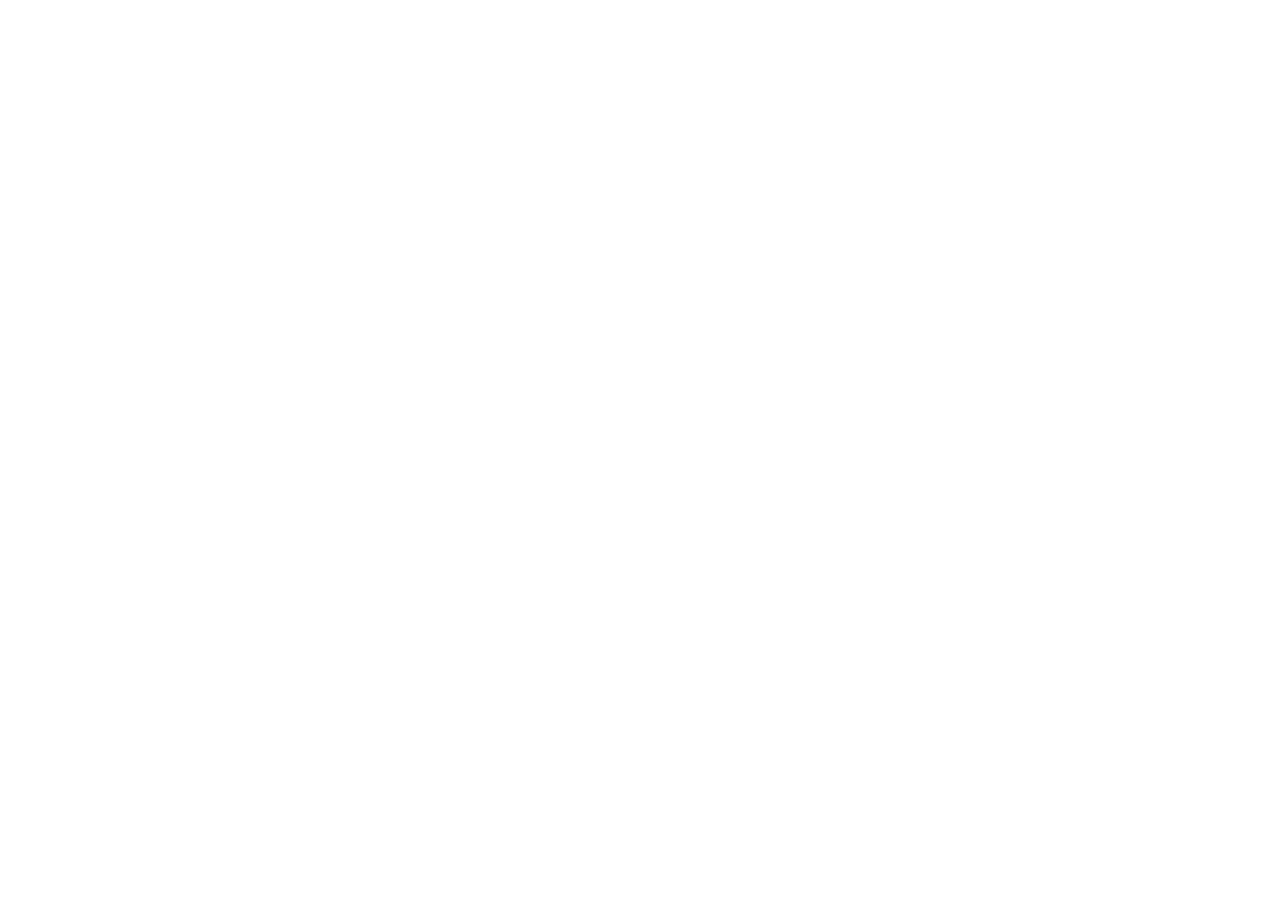
==== blog.html @ 5013497e "first repo an added four screens" ====
<!DOCTYPE html>
<html lang="en">
<head>
    <meta charset="UTF-8">
    <meta http-equiv="X-UA-Compatible" content="IE=edge">
    <meta name="viewport" content="width=device-width, initial-scale=1.0">
    <title>Document</title>
</head>
<body>
    
</body>
</html>
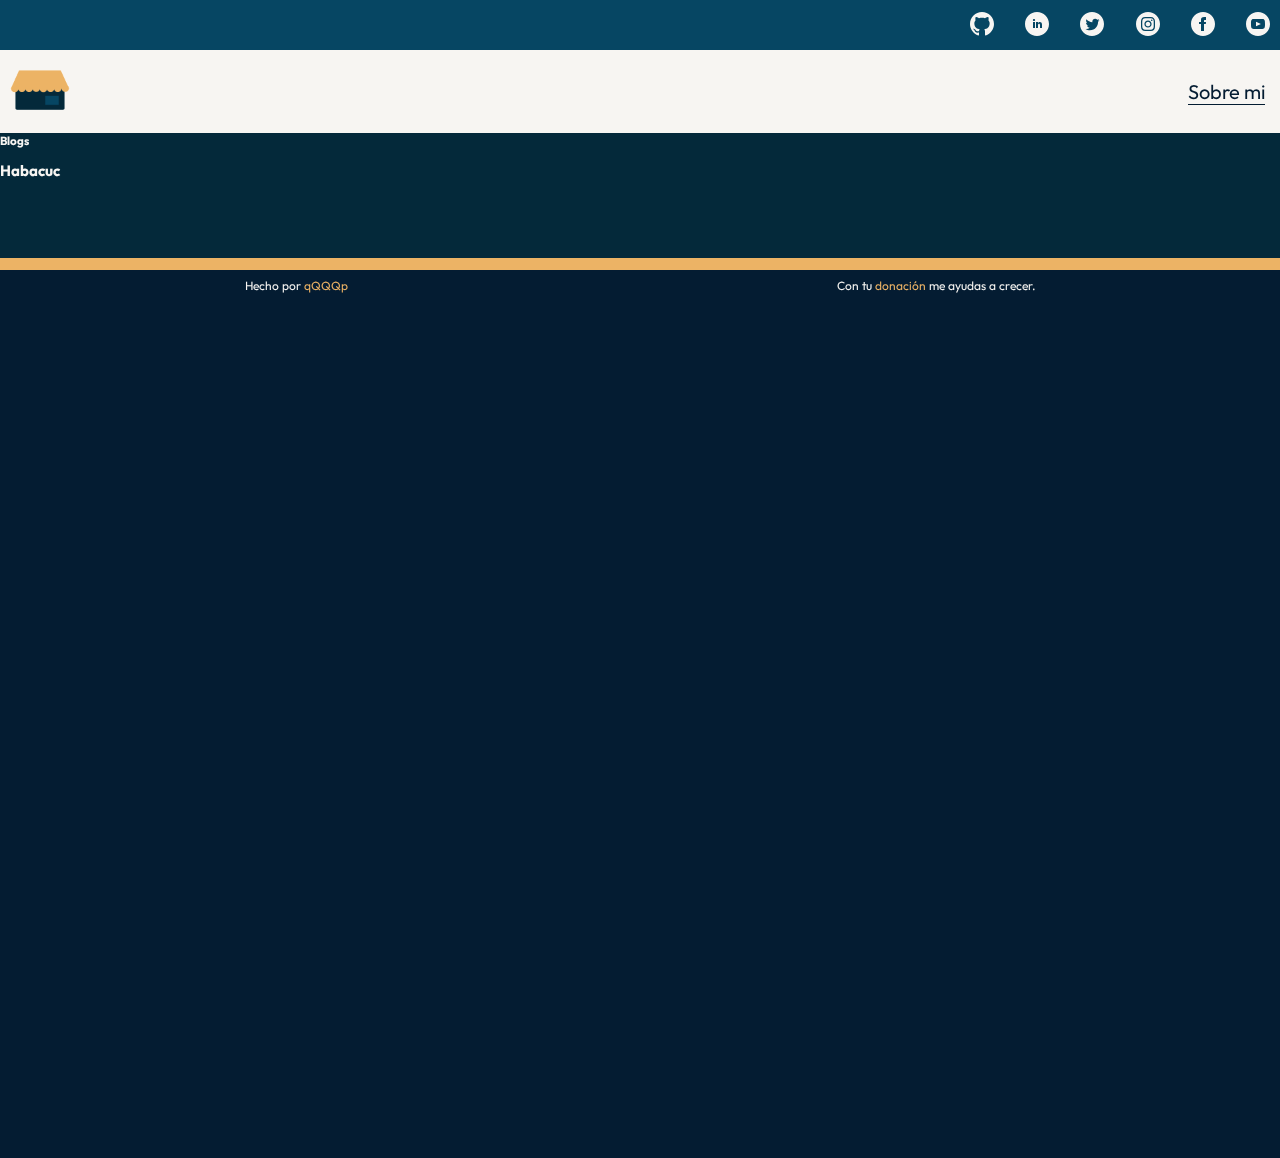
==== commit eb5ed865: "pagina de blogs casi completa" ====
--- a/blog.html
+++ b/blog.html
@@ -1,12 +1,188 @@
 <!DOCTYPE html>
 <html lang="en">
-<head>
-    <meta charset="UTF-8">
-    <meta http-equiv="X-UA-Compatible" content="IE=edge">
-    <meta name="viewport" content="width=device-width, initial-scale=1.0">
-    <title>Document</title>
-</head>
-<body>
-    
-</body>
-</html>+  <head>
+    <meta charset="UTF-8" />
+    <meta http-equiv="X-UA-Compatible" content="IE=edge" />
+    <meta name="viewport" content="width=device-width, initial-scale=1.0" />
+    <title>Blog</title>
+    <link rel="stylesheet" href="./css/main.css" />
+    <link
+      rel="shortcut icon"
+      href="./assets/img/casamini.png"
+      type="image/x-icon"
+    />
+    <link rel="preconnect" href="https://fonts.googleapis.com" />
+    <link rel="preconnect" href="https://fonts.gstatic.com" crossorigin />
+    <link
+      href="https://fonts.googleapis.com/css2?family=Outfit:wght@300;400;600&display=swap"
+      rel="stylesheet"
+    />
+  </head>
+  <body>
+    <header>
+      <section class="headerIconsContainer">
+        <div class="icons">
+          <a href="https://github.com/PabloASanchezC" target="blank"
+            ><svg
+              xmlns="http://www.w3.org/2000/svg"
+              width="24"
+              height="24"
+              viewBox="0 0 24 24"
+            >
+              <path
+                d="M12 0c-6.626 0-12 5.373-12 12 0 5.302 3.438 9.8 8.207 11.387.599.111.793-.261.793-.577v-2.234c-3.338.726-4.033-1.416-4.033-1.416-.546-1.387-1.333-1.756-1.333-1.756-1.089-.745.083-.729.083-.729 1.205.084 1.839 1.237 1.839 1.237 1.07 1.834 2.807 1.304 3.492.997.107-.775.418-1.305.762-1.604-2.665-.305-5.467-1.334-5.467-5.931 0-1.311.469-2.381 1.236-3.221-.124-.303-.535-1.524.117-3.176 0 0 1.008-.322 3.301 1.23.957-.266 1.983-.399 3.003-.404 1.02.005 2.047.138 3.006.404 2.291-1.552 3.297-1.23 3.297-1.23.653 1.653.242 2.874.118 3.176.77.84 1.235 1.911 1.235 3.221 0 4.609-2.807 5.624-5.479 5.921.43.372.823 1.102.823 2.222v3.293c0 .319.192.694.801.576 4.765-1.589 8.199-6.086 8.199-11.386 0-6.627-5.373-12-12-12z"
+              /></svg
+          ></a>
+          <a
+            href="https://www.linkedin.com/in/pablo-antonio-sanchez-castro/"
+            target="blank"
+            ><svg
+              xmlns="http://www.w3.org/2000/svg"
+              width="24"
+              height="24"
+              viewBox="0 0 24 24"
+            >
+              <path
+                d="M12 0c-6.627 0-12 5.373-12 12s5.373 12 12 12 12-5.373 12-12-5.373-12-12-12zm-2 16h-2v-6h2v6zm-1-6.891c-.607 0-1.1-.496-1.1-1.109 0-.612.492-1.109 1.1-1.109s1.1.497 1.1 1.109c0 .613-.493 1.109-1.1 1.109zm8 6.891h-1.998v-2.861c0-1.881-2.002-1.722-2.002 0v2.861h-2v-6h2v1.093c.872-1.616 4-1.736 4 1.548v3.359z"
+              /></svg
+          ></a>
+          <a href="https://twitter.com/qPablop" target="blank"
+            ><svg
+              xmlns="http://www.w3.org/2000/svg"
+              width="24"
+              height="24"
+              viewBox="0 0 24 24"
+            >
+              <path
+                d="M12 0c-6.627 0-12 5.373-12 12s5.373 12 12 12 12-5.373 12-12-5.373-12-12-12zm6.066 9.645c.183 4.04-2.83 8.544-8.164 8.544-1.622 0-3.131-.476-4.402-1.291 1.524.18 3.045-.244 4.252-1.189-1.256-.023-2.317-.854-2.684-1.995.451.086.895.061 1.298-.049-1.381-.278-2.335-1.522-2.304-2.853.388.215.83.344 1.301.359-1.279-.855-1.641-2.544-.889-3.835 1.416 1.738 3.533 2.881 5.92 3.001-.419-1.796.944-3.527 2.799-3.527.825 0 1.572.349 2.096.907.654-.128 1.27-.368 1.824-.697-.215.671-.67 1.233-1.263 1.589.581-.07 1.135-.224 1.649-.453-.384.578-.87 1.084-1.433 1.489z"
+              /></svg
+          ></a>
+          <a
+            href="https://www.instagram.com/pablo.sanchezcastro/"
+            target="blank"
+            ><svg
+              xmlns="http://www.w3.org/2000/svg"
+              width="24"
+              height="24"
+              viewBox="0 0 24 24"
+            >
+              <path
+                d="M14.829 6.302c-.738-.034-.96-.04-2.829-.04s-2.09.007-2.828.04c-1.899.087-2.783.986-2.87 2.87-.033.738-.041.959-.041 2.828s.008 2.09.041 2.829c.087 1.879.967 2.783 2.87 2.87.737.033.959.041 2.828.041 1.87 0 2.091-.007 2.829-.041 1.899-.086 2.782-.988 2.87-2.87.033-.738.04-.96.04-2.829s-.007-2.09-.04-2.828c-.088-1.883-.973-2.783-2.87-2.87zm-2.829 9.293c-1.985 0-3.595-1.609-3.595-3.595 0-1.985 1.61-3.594 3.595-3.594s3.595 1.609 3.595 3.594c0 1.985-1.61 3.595-3.595 3.595zm3.737-6.491c-.464 0-.84-.376-.84-.84 0-.464.376-.84.84-.84.464 0 .84.376.84.84 0 .463-.376.84-.84.84zm-1.404 2.896c0 1.289-1.045 2.333-2.333 2.333s-2.333-1.044-2.333-2.333c0-1.289 1.045-2.333 2.333-2.333s2.333 1.044 2.333 2.333zm-2.333-12c-6.627 0-12 5.373-12 12s5.373 12 12 12 12-5.373 12-12-5.373-12-12-12zm6.958 14.886c-.115 2.545-1.532 3.955-4.071 4.072-.747.034-.986.042-2.887.042s-2.139-.008-2.886-.042c-2.544-.117-3.955-1.529-4.072-4.072-.034-.746-.042-.985-.042-2.886 0-1.901.008-2.139.042-2.886.117-2.544 1.529-3.955 4.072-4.071.747-.035.985-.043 2.886-.043s2.14.008 2.887.043c2.545.117 3.957 1.532 4.071 4.071.034.747.042.985.042 2.886 0 1.901-.008 2.14-.042 2.886z"
+              /></svg
+          ></a>
+          <a href="https://www.facebook.com/pablo.sanchezcastro" target="blank"
+            ><svg
+              xmlns="http://www.w3.org/2000/svg"
+              width="24"
+              height="24"
+              viewBox="0 0 24 24"
+            >
+              <path
+                d="M12 0c-6.627 0-12 5.373-12 12s5.373 12 12 12 12-5.373 12-12-5.373-12-12-12zm3 8h-1.35c-.538 0-.65.221-.65.778v1.222h2l-.209 2h-1.791v7h-3v-7h-2v-2h2v-2.308c0-1.769.931-2.692 3.029-2.692h1.971v3z"
+              /></svg
+          ></a>
+          <a
+            href="https://www.youtube.com/channel/UCD-nOtAinkVSDygN3yAXOEA"
+            target="blank"
+            ><svg
+              xmlns="http://www.w3.org/2000/svg"
+              width="24"
+              height="24"
+              viewBox="0 0 24 24"
+            >
+              <path
+                d="M12 0c-6.627 0-12 5.373-12 12s5.373 12 12 12 12-5.373 12-12-5.373-12-12-12zm4.441 16.892c-2.102.144-6.784.144-8.883 0-2.276-.156-2.541-1.27-2.558-4.892.017-3.629.285-4.736 2.558-4.892 2.099-.144 6.782-.144 8.883 0 2.277.156 2.541 1.27 2.559 4.892-.018 3.629-.285 4.736-2.559 4.892zm-6.441-7.234l4.917 2.338-4.917 2.346v-4.684z"
+              /></svg
+          ></a>
+        </div>
+      </section>
+      <nav>
+        <section class="navLogoContainer">
+          <a href="/index.html"
+            ><img src="./assets/img/casamini.png" alt="logo de mi blog"
+          /></a>
+        </section>
+        <section class="profileLink">
+          <a href="./personal.html">Sobre mi</a>
+        </section>
+      </nav>
+    </header>
+    <main class="blogMain">
+      <section>
+        <div>
+          <h3>Blogs</h3>
+          <div><img src="" alt=""></div>
+        </div>
+        <div>
+          <h2>Habacuc</h2>
+          <p></p>
+          <a href=""></a>
+        </div>
+      </section>
+      <section>
+        <div>
+          <h3></h3>
+          <article>
+            <img src="" alt="">
+            <p></p>
+            <p></p>
+            <a href=""></a>
+          </article>
+        </div>
+        <div>
+          <h3></h3>
+          <article>
+            <img src="" alt="">
+            <p></p>
+            <p></p>
+            <a href=""></a>
+          </article>
+        </div>
+        <div>
+          <h3></h3>
+          <article>
+            <img src="" alt="">
+            <p></p>
+            <p></p>
+            <a href=""></a>
+          </article>
+        </div>
+        <div>
+          <h3></h3>
+          <article>
+            <img src="" alt="">
+            <p></p>
+            <p></p>
+            <a href=""></a>
+          </article>
+        </div>
+        <div>
+          <h3></h3>
+          <article>
+            <img src="" alt="">
+            <p></p>
+            <p></p>
+            <a href=""></a>
+          </article>
+        </div>
+        <div>
+          <h3></h3>
+          <article>
+            <img src="" alt="">
+            <p></p>
+            <p></p>
+            <a href=""></a>
+          </article>
+        </div>
+      </section>
+    </main>
+    <footer>
+      <div>
+        <p>Hecho por <a href="https://github.com/PabloASanchezC">qQQQp</a></p>
+      </div>
+      <div>
+        <p>Con tu <a href="https://www.paypal.com/donate/?hosted_button_id=NPDPKTA47XB6L">donación</a> me ayudas a crecer.</p>
+      </div>
+    </footer>
+  </body>
+</html>
--- a/css/main.css
+++ b/css/main.css
@@ -0,0 +1,174 @@
+:root {
+  --deepBlue: #041c32;
+  --deepgray: #04293a;
+  --elegantBlue: #064663;
+  --yerange: #ecb365;
+  --brick: #fc4f4f;
+  --whitesy: #f7f5f2;
+}
+* {
+  box-sizing: border-box;
+  margin: 0;
+  padding: 0;
+}
+/*para resetar los valores*/
+html {
+  font-size: 62.5%;
+  background-color: var(--deepgray);
+}
+/* para medida rem*/
+
+body {
+  font-family: "Outfit", sans-serif;
+  position: fixed;
+  top: 0;
+  bottom: 0;
+  left: 0;
+  right: 0;
+}
+
+a {
+  text-decoration: none;
+  display: inline;
+  color: var(--whitesy);
+}
+
+header {
+  width: 100%;
+  height: 133px;
+  display: grid;
+  grid-template-rows: 1fr 1fr;
+}
+
+header .headerIconsContainer {
+  width: 100%;
+  height: 50px;
+  display: grid;
+  background-color: var(--elegantBlue);
+}
+
+header .headerIconsContainer .icons {
+  width: 300px;
+  height: auto;
+  display: flex;
+  justify-items: flex-end;
+  align-items: center;
+  justify-content: space-between;
+  justify-self: end;
+  margin-right: 10px;
+}
+
+header .headerIconsContainer .icons svg path {
+  fill: var(--whitesy);
+}
+
+header .headerIconsContainer .icons svg path:hover {
+  fill: var(--yerange);
+}
+
+nav {
+  display: grid;
+  grid-template-columns: 1fr 1fr;
+  height: auto;
+  width: 100%;
+  background-color: var(--whitesy);
+}
+
+nav .navLogoContainer img {
+  width: 80px;
+}
+
+nav .profileLink {
+  display: flex;
+  align-items: center;
+  justify-content: flex-end;
+  margin-right: 15px;
+}
+
+nav .profileLink a {
+  color: var(--deepBlue);
+  font-size: 2rem;
+  border-bottom: 1px solid var(--deepBlue);
+  font-family: "Outfit", sans-serif;
+}
+
+.homeMain {
+  width: 100%;
+  height: 73%;
+  display: grid;
+  grid-template-columns: 1fr;
+  background-image: url(https://images.unsplash.com/photo-1597773150796-e5c14ebecbf5?ixlib=rb-1.2.1&ixid=MnwxMjA3fDB8MHxzZWFyY2h8MXx8YWJzdHJhY3QlMjBibHVlfGVufDB8fDB8fA%3D%3D&w=1000&q=80);
+  background-position: center;
+  background-repeat: no-repeat;
+  background-size: cover;
+  justify-items: center;
+  align-items: flex-start;
+  /* place-items: center; */
+}
+
+.homeMain section {
+  display: grid;
+  grid-template-rows: 1fr 1fr;
+  gap: 80px;
+  margin-top: 100px;
+}
+
+.homeMain section .homeMainText {
+  color: var(--whitesy);
+  font-size: 2.8rem;
+  text-align: center;
+  font-weight: 600;
+  font-family: "Outfit", sans-serif;
+}
+
+.homeMain section .homeMainButton {
+  font-family: "Outfit", sans-serif;
+  width: max-content;
+  height: max-content;
+  justify-self: center;
+  align-self: flex-end;
+  background-color: var(--yerange);
+  padding: 5px 10px;
+  border: none;
+  border-radius: 5px;
+  text-decoration: none;
+  color: var(--deepBlue);
+  font-weight: bold;
+  text-align: center;
+  font-size: 1.2rem;
+}
+
+
+.homeMain section .homeMainButton:hover {
+  background-color: var(--whitesy);
+  width: 112px;
+  height: 28px;
+  padding-top: 6px;
+}
+
+.blogMain {
+  color: var(--whitesy);
+}
+
+footer {
+  display: flex;
+  width: 100%;
+  height: 100vh;
+  background-color: var(--deepBlue);
+  justify-content: space-around;
+  border-top: solid 12px var(--yerange)
+}
+
+footer div {
+padding-top: 8px;
+color: var(--whitesy);
+font-size: 1.2rem;
+}
+
+footer a {
+  color: var(--yerange)
+}
+
+footer a:hover{
+  color: var(--elegantBlue);
+}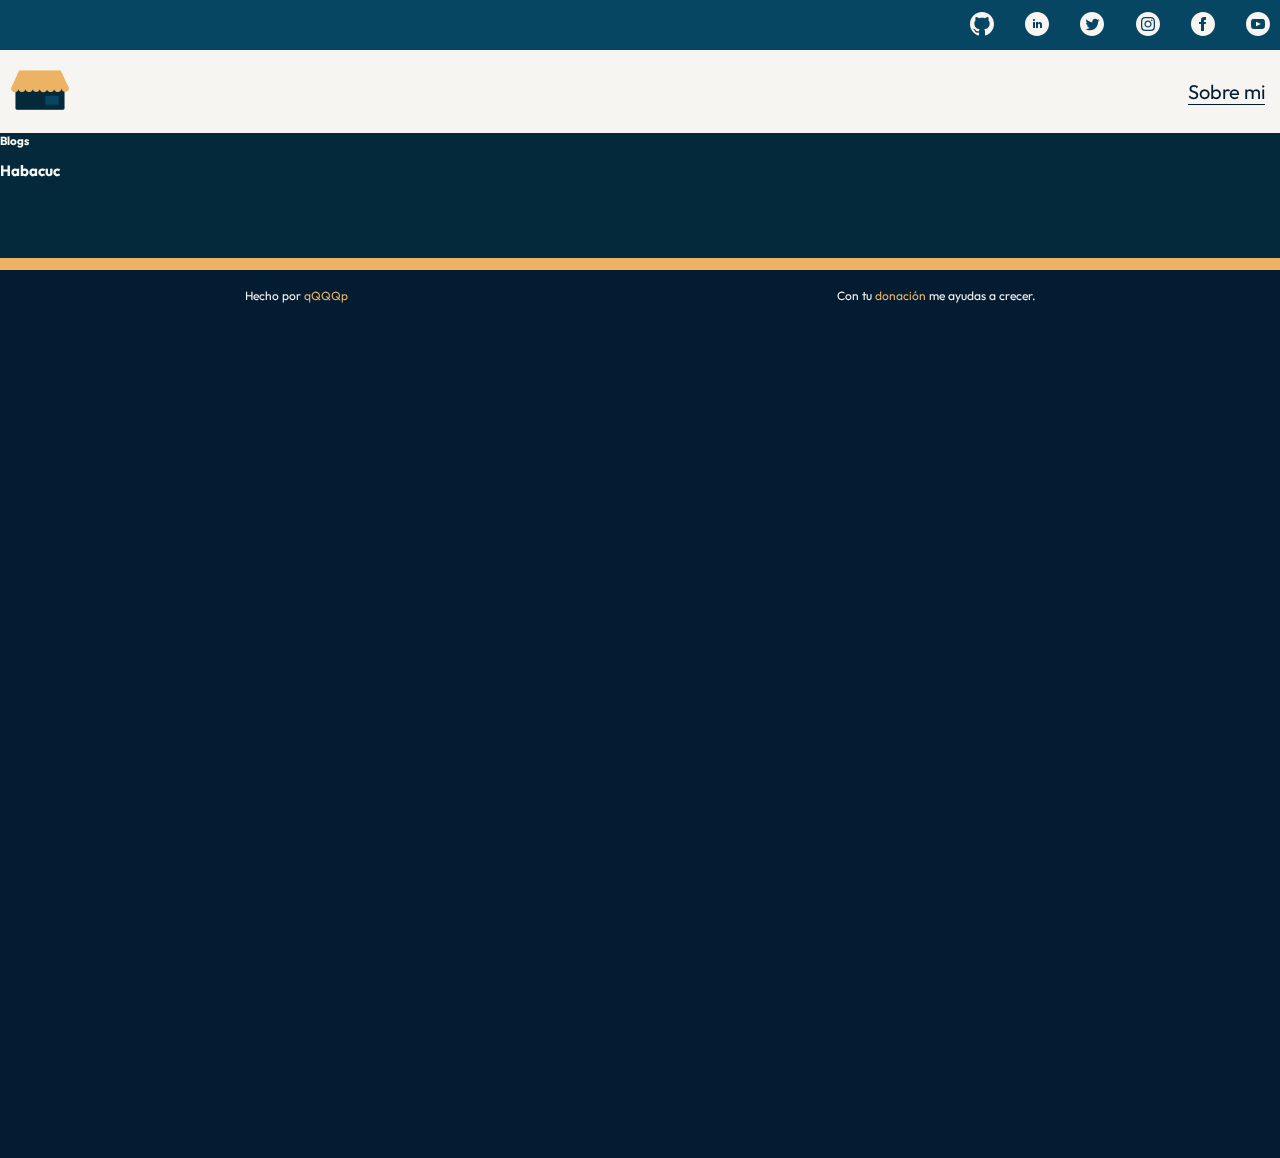
==== commit ed591e95: "agregado de clases y posiciones corregidas" ====
--- a/blog.html
+++ b/blog.html
@@ -108,22 +108,24 @@
       </nav>
     </header>
     <main class="blogMain">
-      <section>
-        <div>
+      <section class="blogMainSect">
+        <div class="sectNews">
           <h3>Blogs</h3>
-          <div><img src="" alt=""></div>
+          <div class="newsImgContainer">
+            <img src="" alt="" />
+          </div>
         </div>
-        <div>
+        <div class="newsInfoContainer">
           <h2>Habacuc</h2>
           <p></p>
-          <a href=""></a>
+          <a class="blogButton" href=""></a>
         </div>
       </section>
-      <section>
+      <section class="blogPostsContainer">
         <div>
           <h3></h3>
-          <article>
-            <img src="" alt="">
+          <article class="blogPost">
+            <img src="" alt="" />
             <p></p>
             <p></p>
             <a href=""></a>
@@ -131,8 +133,8 @@
         </div>
         <div>
           <h3></h3>
-          <article>
-            <img src="" alt="">
+          <article class="blogPost">
+            <img src="" alt="" />
             <p></p>
             <p></p>
             <a href=""></a>
@@ -140,8 +142,8 @@
         </div>
         <div>
           <h3></h3>
-          <article>
-            <img src="" alt="">
+          <article class="blogPost">
+            <img src="" alt="" />
             <p></p>
             <p></p>
             <a href=""></a>
@@ -149,8 +151,8 @@
         </div>
         <div>
           <h3></h3>
-          <article>
-            <img src="" alt="">
+          <article class="blogPost">
+            <img src="" alt="" />
             <p></p>
             <p></p>
             <a href=""></a>
@@ -158,8 +160,8 @@
         </div>
         <div>
           <h3></h3>
-          <article>
-            <img src="" alt="">
+          <article class="blogPost">
+            <img src="" alt="" />
             <p></p>
             <p></p>
             <a href=""></a>
@@ -167,8 +169,8 @@
         </div>
         <div>
           <h3></h3>
-          <article>
-            <img src="" alt="">
+          <article class="blogPost">
+            <img src="" alt="" />
             <p></p>
             <p></p>
             <a href=""></a>
@@ -181,7 +183,14 @@
         <p>Hecho por <a href="https://github.com/PabloASanchezC">qQQQp</a></p>
       </div>
       <div>
-        <p>Con tu <a href="https://www.paypal.com/donate/?hosted_button_id=NPDPKTA47XB6L">donación</a> me ayudas a crecer.</p>
+        <p>
+          Con tu
+          <a
+            href="https://www.paypal.com/donate/?hosted_button_id=NPDPKTA47XB6L"
+            >donación</a
+          >
+          me ayudas a crecer.
+        </p>
       </div>
     </footer>
   </body>
--- a/css/main.css
+++ b/css/main.css
@@ -94,7 +94,7 @@
 
 .homeMain {
   width: 100%;
-  height: 73%;
+  height: 65%;
   display: grid;
   grid-template-columns: 1fr;
   background-image: url(https://images.unsplash.com/photo-1597773150796-e5c14ebecbf5?ixlib=rb-1.2.1&ixid=MnwxMjA3fDB8MHxzZWFyY2h8MXx8YWJzdHJhY3QlMjBibHVlfGVufDB8fDB8fA%3D%3D&w=1000&q=80);
@@ -109,7 +109,7 @@
 .homeMain section {
   display: grid;
   grid-template-rows: 1fr 1fr;
-  gap: 80px;
+  gap: 20px;
   margin-top: 100px;
 }
 
@@ -138,7 +138,6 @@
   font-size: 1.2rem;
 }
 
-
 .homeMain section .homeMainButton:hover {
   background-color: var(--whitesy);
   width: 112px;
@@ -156,19 +155,23 @@
   height: 100vh;
   background-color: var(--deepBlue);
   justify-content: space-around;
-  border-top: solid 12px var(--yerange)
+  border-top: solid 12px var(--yerange);
 }
 
 footer div {
-padding-top: 8px;
-color: var(--whitesy);
-font-size: 1.2rem;
+  padding-top: 8px;
+  color: var(--whitesy);
+  font-size: 1.2rem;
+}
+
+footer div p {
+  margin-top: 10px;
 }
 
 footer a {
-  color: var(--yerange)
+  color: var(--yerange);
 }
 
-footer a:hover{
+footer a:hover {
   color: var(--elegantBlue);
-}+}
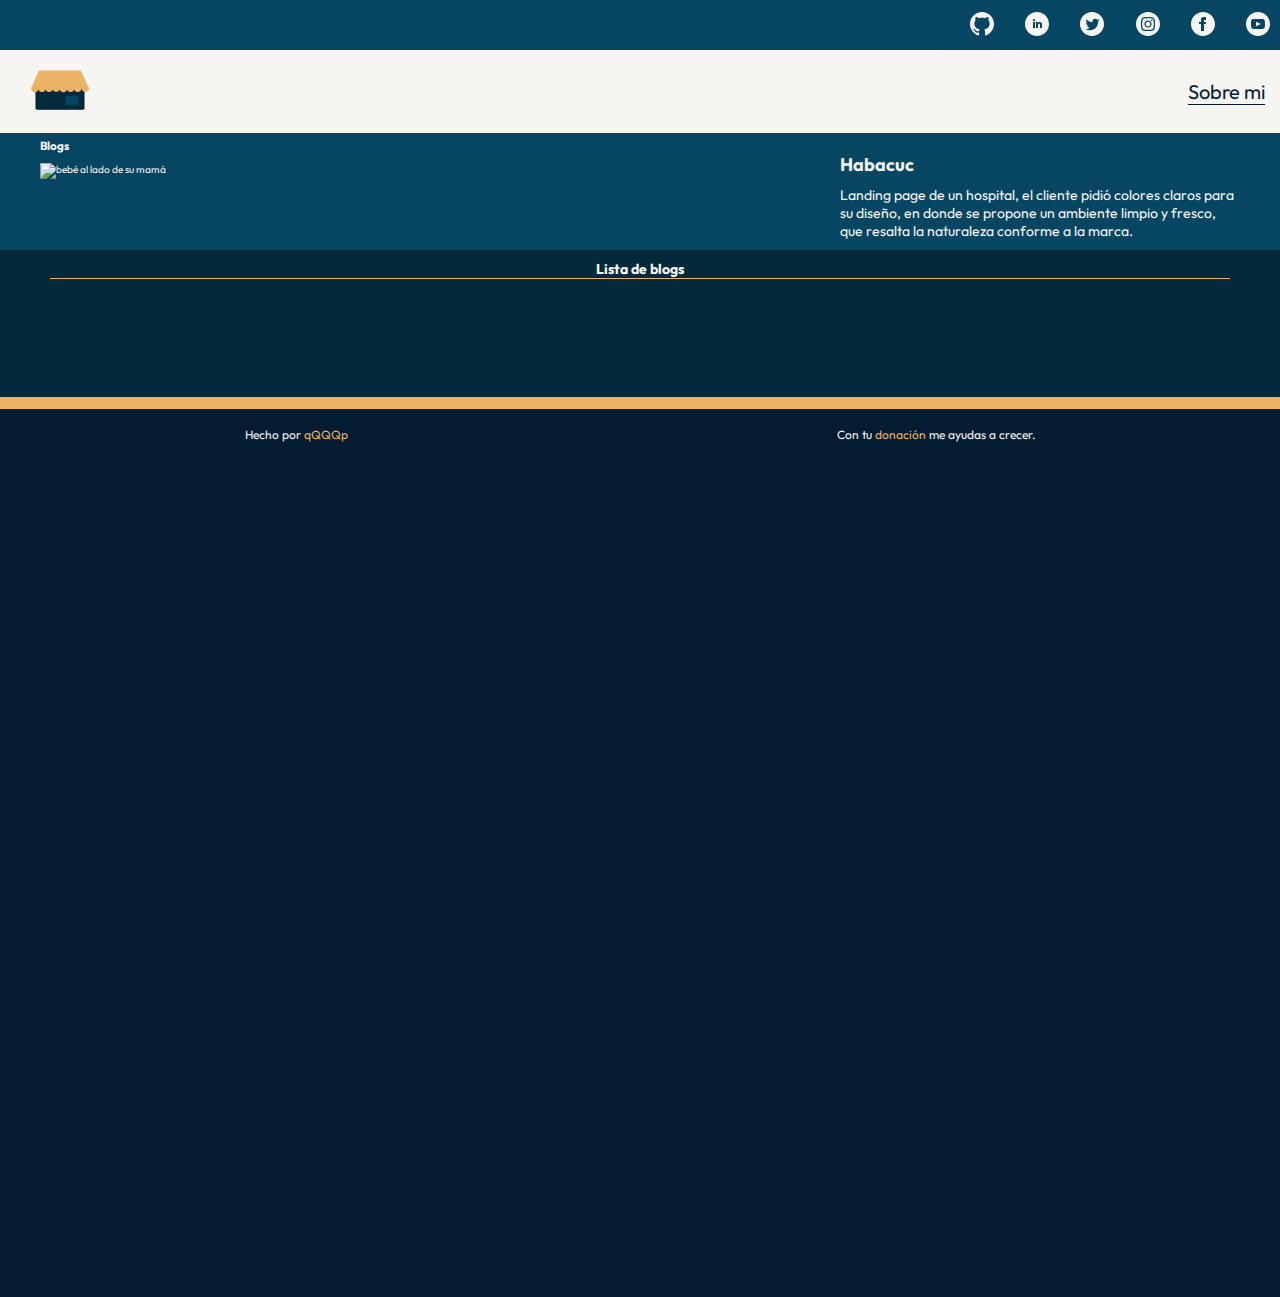
==== commit c898060c: "materializando seccion de blogs" ====
--- a/blog.html
+++ b/blog.html
@@ -18,7 +18,7 @@
       rel="stylesheet"
     />
   </head>
-  <body>
+  <body class="blogBody">
     <header>
       <section class="headerIconsContainer">
         <div class="icons">
@@ -112,69 +112,54 @@
         <div class="sectNews">
           <h3>Blogs</h3>
           <div class="newsImgContainer">
-            <img src="" alt="" />
+            <img src="https://images.pexels.com/photos/3259628/pexels-photo-3259628.jpeg?auto=compress&cs=tinysrgb&dpr=2&h=650&w=940" alt="bebé al lado de su mamá" />
           </div>
-        </div>
-        <div class="newsInfoContainer">
-          <h2>Habacuc</h2>
-          <p></p>
-          <a class="blogButton" href=""></a>
+          <div class="newsInfoContainer">
+            <h2>Habacuc</h2>
+            <p>Landing page de un hospital, el cliente pidió colores claros para su diseño, en donde se propone un ambiente limpio y fresco, que resalta la naturaleza conforme a la marca.</p>
+            <a class="blogButton" href=""></a>
+          </div>
         </div>
       </section>
       <section class="blogPostsContainer">
         <div>
-          <h3></h3>
+          <h3>Lista de blogs</h3>
           <article class="blogPost">
             <img src="" alt="" />
             <p></p>
             <p></p>
             <a href=""></a>
-          </article>
-        </div>
-        <div>
-          <h3></h3>
+          </article>  
           <article class="blogPost">
             <img src="" alt="" />
             <p></p>
             <p></p>
             <a href=""></a>
-          </article>
-        </div>
-        <div>
-          <h3></h3>
+          </article>  
           <article class="blogPost">
             <img src="" alt="" />
             <p></p>
             <p></p>
             <a href=""></a>
-          </article>
-        </div>
-        <div>
-          <h3></h3>
+          </article>  
           <article class="blogPost">
             <img src="" alt="" />
             <p></p>
             <p></p>
             <a href=""></a>
-          </article>
-        </div>
-        <div>
-          <h3></h3>
+          </article>  
           <article class="blogPost">
             <img src="" alt="" />
             <p></p>
             <p></p>
             <a href=""></a>
-          </article>
-        </div>
-        <div>
-          <h3></h3>
+          </article>  
           <article class="blogPost">
             <img src="" alt="" />
             <p></p>
             <p></p>
             <a href=""></a>
-          </article>
+          </article>  
         </div>
       </section>
     </main>
--- a/css/main.css
+++ b/css/main.css
@@ -25,6 +25,10 @@
   bottom: 0;
   left: 0;
   right: 0;
+}
+
+.blogBody {
+  position: unset;
 }
 
 a {
@@ -76,6 +80,7 @@
 
 nav .navLogoContainer img {
   width: 80px;
+  margin-left: 20px;
 }
 
 nav .profileLink {
@@ -94,7 +99,7 @@
 
 .homeMain {
   width: 100%;
-  height: 65%;
+  height: 65vh;
   display: grid;
   grid-template-columns: 1fr;
   background-image: url(https://images.unsplash.com/photo-1597773150796-e5c14ebecbf5?ixlib=rb-1.2.1&ixid=MnwxMjA3fDB8MHxzZWFyY2h8MXx8YWJzdHJhY3QlMjBibHVlfGVufDB8fDB8fA%3D%3D&w=1000&q=80);
@@ -146,7 +151,55 @@
 }
 
 .blogMain {
-  color: var(--whitesy);
+  display: grid;
+  color: var(--whitesy);
+}
+
+.blogMainSect {
+  background-color: var(--elegantBlue);
+  padding: 0 40px 10px;
+}
+
+.sectNews {
+  display: grid;
+  grid-template-columns: 2fr 1fr;
+  grid-template-rows: 2fr;
+  margin-top: 5px;
+}
+
+.newsImgContainer {
+  grid-column: 1;
+}
+
+.newsImgContainer img {
+  width: 80%;
+  margin-top: 10px;
+}
+
+.newsInfoContainer {
+  grid-column: 2;
+  align-self: center;
+}
+
+.newsInfoContainer h2 {
+  font-size: 1.8rem;
+}
+
+.newsInfoContainer p {
+  font-size: 1.4rem;
+  padding-top: 10px;
+}
+
+.blogPostsContainer {
+  padding: 0 50px 40px;
+}
+
+.blogPostsContainer h3 {
+  color: var(--whitesy);
+  text-align: center;
+  font-size: 1.4rem;
+  margin-top: 10px;
+  border-bottom: 1px solid var(--yerange);
 }
 
 footer {
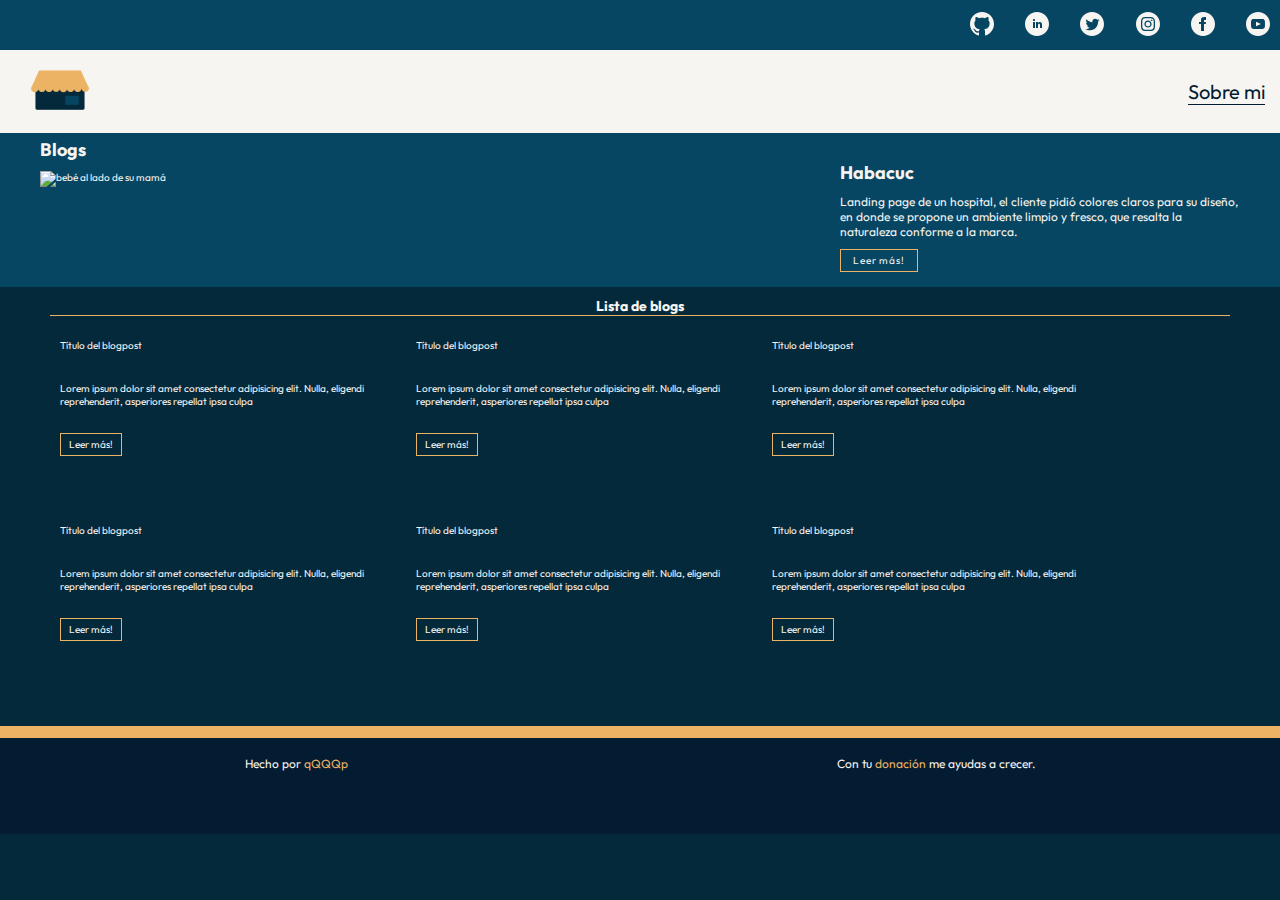
==== commit 8e98e58e: "seccion de blogs terminada" ====
--- a/blog.html
+++ b/blog.html
@@ -117,7 +117,7 @@
           <div class="newsInfoContainer">
             <h2>Habacuc</h2>
             <p>Landing page de un hospital, el cliente pidió colores claros para su diseño, en donde se propone un ambiente limpio y fresco, que resalta la naturaleza conforme a la marca.</p>
-            <a class="blogButton" href=""></a>
+            <a class="blogButton" href="">Leer más!</a>
           </div>
         </div>
       </section>
@@ -125,53 +125,53 @@
         <div>
           <h3>Lista de blogs</h3>
           <article class="blogPost">
-            <img src="" alt="" />
-            <p></p>
-            <p></p>
-            <a href=""></a>
-          </article>  
+            <img src="https://images.pexels.com/photos/3259628/pexels-photo-3259628.jpeg?auto=compress&cs=tinysrgb&dpr=2&h=650&w=940" alt="" />
+            <p>Título del blogpost</p>
+            <p>Lorem ipsum dolor sit amet consectetur adipisicing elit. Nulla, eligendi reprehenderit, asperiores repellat ipsa culpa</p>
+            <a class="blogButton" href="">Leer más!</a>
+          </article>
           <article class="blogPost">
-            <img src="" alt="" />
-            <p></p>
-            <p></p>
-            <a href=""></a>
-          </article>  
+            <img src="https://images.pexels.com/photos/6060223/pexels-photo-6060223.jpeg?auto=compress&cs=tinysrgb&dpr=3&h=750&w=1260" alt="" />
+            <p>Título del blogpost</p>
+            <p>Lorem ipsum dolor sit amet consectetur adipisicing elit. Nulla, eligendi reprehenderit, asperiores repellat ipsa culpa</p>
+            <a class="blogButton" href="">Leer más!</a>
+          </article>
           <article class="blogPost">
-            <img src="" alt="" />
-            <p></p>
-            <p></p>
-            <a href=""></a>
-          </article>  
+            <img src="https://images.pexels.com/photos/3259628/pexels-photo-3259628.jpeg?auto=compress&cs=tinysrgb&dpr=2&h=650&w=940" alt="" />
+            <p>Título del blogpost</p>
+            <p>Lorem ipsum dolor sit amet consectetur adipisicing elit. Nulla, eligendi reprehenderit, asperiores repellat ipsa culpa</p>
+            <a class="blogButton" href="">Leer más!</a>
+          </article>
           <article class="blogPost">
-            <img src="" alt="" />
-            <p></p>
-            <p></p>
-            <a href=""></a>
-          </article>  
+            <img src="https://images.pexels.com/photos/6060223/pexels-photo-6060223.jpeg?auto=compress&cs=tinysrgb&dpr=3&h=750&w=1260" alt="" />
+            <p>Título del blogpost</p>
+            <p>Lorem ipsum dolor sit amet consectetur adipisicing elit. Nulla, eligendi reprehenderit, asperiores repellat ipsa culpa</p>
+            <a class="blogButton" href="">Leer más!</a>
+          </article>
           <article class="blogPost">
-            <img src="" alt="" />
-            <p></p>
-            <p></p>
-            <a href=""></a>
-          </article>  
+            <img src="https://images.pexels.com/photos/3259628/pexels-photo-3259628.jpeg?auto=compress&cs=tinysrgb&dpr=2&h=650&w=940" alt="" />
+            <p>Título del blogpost</p>
+            <p>Lorem ipsum dolor sit amet consectetur adipisicing elit. Nulla, eligendi reprehenderit, asperiores repellat ipsa culpa</p>
+            <a class="blogButton" href="">Leer más!</a>
+          </article>
           <article class="blogPost">
-            <img src="" alt="" />
-            <p></p>
-            <p></p>
-            <a href=""></a>
-          </article>  
+            <img src="https://images.pexels.com/photos/6060223/pexels-photo-6060223.jpeg?auto=compress&cs=tinysrgb&dpr=3&h=750&w=1260" alt="" />
+            <p>Título del blogpost</p>
+            <p>Lorem ipsum dolor sit amet consectetur adipisicing elit. Nulla, eligendi reprehenderit, asperiores repellat ipsa culpa</p>
+            <a class="blogButton" href="">Leer más!</a>
+          </article>
         </div>
       </section>
     </main>
     <footer>
       <div>
-        <p>Hecho por <a href="https://github.com/PabloASanchezC">qQQQp</a></p>
+        <p>Hecho por <a href="https://github.com/PabloASanchezC" target="blank">qQQQp</a></p>
       </div>
       <div>
         <p>
           Con tu
           <a
-            href="https://www.paypal.com/donate/?hosted_button_id=NPDPKTA47XB6L"
+            href="https://www.paypal.com/donate/?hosted_button_id=NPDPKTA47XB6L" target="blank"
             >donación</a
           >
           me ayudas a crecer.
--- a/css/main.css
+++ b/css/main.css
@@ -157,7 +157,7 @@
 
 .blogMainSect {
   background-color: var(--elegantBlue);
-  padding: 0 40px 10px;
+  padding: 0 40px 20px;
 }
 
 .sectNews {
@@ -167,6 +167,10 @@
   margin-top: 5px;
 }
 
+.sectNews h3 {
+  font-size: 1.8rem;
+}
+
 .newsImgContainer {
   grid-column: 1;
 }
@@ -186,8 +190,23 @@
 }
 
 .newsInfoContainer p {
-  font-size: 1.4rem;
+  font-size: 1.2rem;
   padding-top: 10px;
+  margin-bottom: 15px;
+}
+
+.blogButton {
+  border: 1px solid var(--yerange);
+  padding: 4px 12px;
+  font-size: 1rem;
+  letter-spacing: .09rem;
+}
+
+.blogButton:hover {
+  background-color: var(--yerange);
+  font-weight:600;
+  color: var(--elegantBlue);
+  border: var(--deepBlue);
 }
 
 .blogPostsContainer {
@@ -202,10 +221,30 @@
   border-bottom: 1px solid var(--yerange);
 }
 
+.blogPostsContainer .blogPost {
+  display: inline-block;
+  padding-left: 10px;
+  padding-top: 10px;
+  max-width: 30%;
+  margin-bottom: 50px;
+}
+
+.blogPostsContainer .blogPost img {
+  width: 100%;
+}
+
+.blogPostsContainer .blogPost p {
+  margin-bottom: 30px;
+}
+
+.blogPostsContainer .blogPost .blogButton {
+  letter-spacing: normal;
+  padding: 4px 8px;
+}
 footer {
   display: flex;
   width: 100%;
-  height: 100vh;
+  height: 12vh;
   background-color: var(--deepBlue);
   justify-content: space-around;
   border-top: solid 12px var(--yerange);
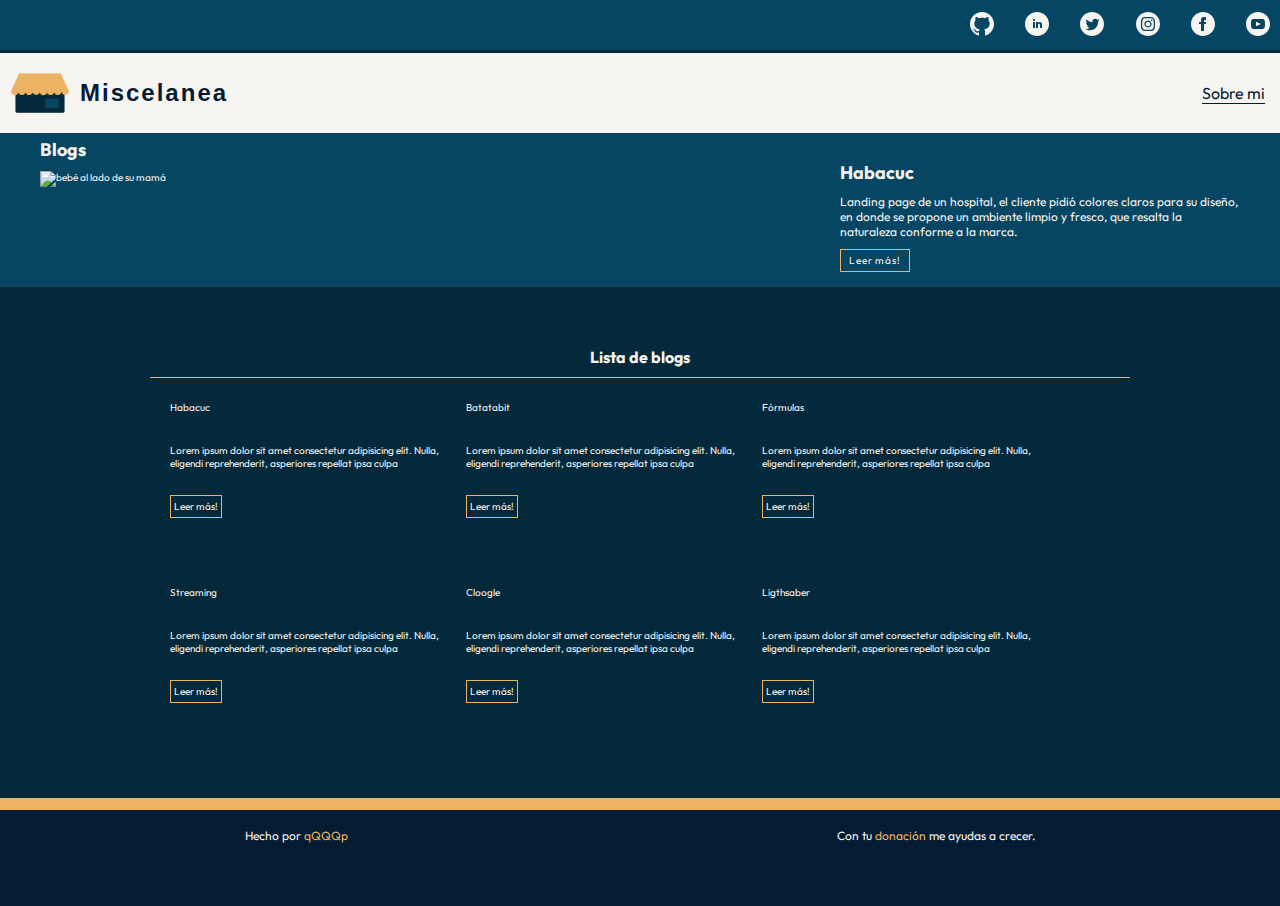
==== commit 5942cb88: "seccion de blog dummie terminada" ====
--- a/blog.html
+++ b/blog.html
@@ -4,7 +4,7 @@
     <meta charset="UTF-8" />
     <meta http-equiv="X-UA-Compatible" content="IE=edge" />
     <meta name="viewport" content="width=device-width, initial-scale=1.0" />
-    <title>Blog</title>
+    <title>Blog list</title>
     <link rel="stylesheet" href="./css/main.css" />
     <link
       rel="shortcut icon"
@@ -98,9 +98,9 @@
       </section>
       <nav>
         <section class="navLogoContainer">
-          <a href="/index.html"
+          <a class="navName" href="/index.html"
             ><img src="./assets/img/casamini.png" alt="logo de mi blog"
-          /></a>
+          />Miscelanea</a>
         </section>
         <section class="profileLink">
           <a href="./personal.html">Sobre mi</a>
@@ -112,52 +112,95 @@
         <div class="sectNews">
           <h3>Blogs</h3>
           <div class="newsImgContainer">
-            <img src="https://images.pexels.com/photos/3259628/pexels-photo-3259628.jpeg?auto=compress&cs=tinysrgb&dpr=2&h=650&w=940" alt="bebé al lado de su mamá" />
+            <img
+              src="https://images.pexels.com/photos/3259628/pexels-photo-3259628.jpeg?auto=compress&cs=tinysrgb&dpr=2&h=650&w=940"
+              alt="bebé al lado de su mamá"
+            />
           </div>
           <div class="newsInfoContainer">
             <h2>Habacuc</h2>
-            <p>Landing page de un hospital, el cliente pidió colores claros para su diseño, en donde se propone un ambiente limpio y fresco, que resalta la naturaleza conforme a la marca.</p>
-            <a class="blogButton" href="">Leer más!</a>
+            <p>
+              Landing page de un hospital, el cliente pidió colores claros para
+              su diseño, en donde se propone un ambiente limpio y fresco, que
+              resalta la naturaleza conforme a la marca.
+            </p>
+            <a class="blogButton" href="./lista.html">Leer más!</a>
           </div>
         </div>
       </section>
       <section class="blogPostsContainer">
-        <div>
+        <div class="gridContainer">
           <h3>Lista de blogs</h3>
           <article class="blogPost">
-            <img src="https://images.pexels.com/photos/3259628/pexels-photo-3259628.jpeg?auto=compress&cs=tinysrgb&dpr=2&h=650&w=940" alt="" />
-            <p>Título del blogpost</p>
-            <p>Lorem ipsum dolor sit amet consectetur adipisicing elit. Nulla, eligendi reprehenderit, asperiores repellat ipsa culpa</p>
-            <a class="blogButton" href="">Leer más!</a>
-          </article>
-          <article class="blogPost">
-            <img src="https://images.pexels.com/photos/6060223/pexels-photo-6060223.jpeg?auto=compress&cs=tinysrgb&dpr=3&h=750&w=1260" alt="" />
-            <p>Título del blogpost</p>
-            <p>Lorem ipsum dolor sit amet consectetur adipisicing elit. Nulla, eligendi reprehenderit, asperiores repellat ipsa culpa</p>
-            <a class="blogButton" href="">Leer más!</a>
-          </article>
-          <article class="blogPost">
-            <img src="https://images.pexels.com/photos/3259628/pexels-photo-3259628.jpeg?auto=compress&cs=tinysrgb&dpr=2&h=650&w=940" alt="" />
-            <p>Título del blogpost</p>
-            <p>Lorem ipsum dolor sit amet consectetur adipisicing elit. Nulla, eligendi reprehenderit, asperiores repellat ipsa culpa</p>
-            <a class="blogButton" href="">Leer más!</a>
-          </article>
-          <article class="blogPost">
-            <img src="https://images.pexels.com/photos/6060223/pexels-photo-6060223.jpeg?auto=compress&cs=tinysrgb&dpr=3&h=750&w=1260" alt="" />
-            <p>Título del blogpost</p>
-            <p>Lorem ipsum dolor sit amet consectetur adipisicing elit. Nulla, eligendi reprehenderit, asperiores repellat ipsa culpa</p>
-            <a class="blogButton" href="">Leer más!</a>
-          </article>
-          <article class="blogPost">
-            <img src="https://images.pexels.com/photos/3259628/pexels-photo-3259628.jpeg?auto=compress&cs=tinysrgb&dpr=2&h=650&w=940" alt="" />
-            <p>Título del blogpost</p>
-            <p>Lorem ipsum dolor sit amet consectetur adipisicing elit. Nulla, eligendi reprehenderit, asperiores repellat ipsa culpa</p>
-            <a class="blogButton" href="">Leer más!</a>
-          </article>
-          <article class="blogPost">
-            <img src="https://images.pexels.com/photos/6060223/pexels-photo-6060223.jpeg?auto=compress&cs=tinysrgb&dpr=3&h=750&w=1260" alt="" />
-            <p>Título del blogpost</p>
-            <p>Lorem ipsum dolor sit amet consectetur adipisicing elit. Nulla, eligendi reprehenderit, asperiores repellat ipsa culpa</p>
+            <img
+              src="https://images.pexels.com/photos/3259628/pexels-photo-3259628.jpeg?auto=compress&cs=tinysrgb&dpr=2&h=650&w=940"
+              alt=""
+            />
+            <p>Habacuc</p>
+            <p>
+              Lorem ipsum dolor sit amet consectetur adipisicing elit. Nulla,
+              eligendi reprehenderit, asperiores repellat ipsa culpa
+            </p>
+            <a class="blogButton" href="">Leer más!</a>
+          </article>
+          <article class="blogPost">
+            <img
+              src="https://images.pexels.com/photos/6060223/pexels-photo-6060223.jpeg?auto=compress&cs=tinysrgb&dpr=3&h=750&w=1260"
+              alt=""
+            />
+            <p>Batatabit</p>
+            <p>
+              Lorem ipsum dolor sit amet consectetur adipisicing elit. Nulla,
+              eligendi reprehenderit, asperiores repellat ipsa culpa
+            </p>
+            <a class="blogButton" href="">Leer más!</a>
+          </article>
+          <article class="blogPost">
+            <img
+              src="https://images.pexels.com/photos/4965816/pexels-photo-4965816.jpeg?auto=compress&cs=tinysrgb&dpr=2&h=650&w=940"
+              alt=""
+            />
+            <p>Fórmulas</p>
+            <p>
+              Lorem ipsum dolor sit amet consectetur adipisicing elit. Nulla,
+              eligendi reprehenderit, asperiores repellat ipsa culpa
+            </p>
+            <a class="blogButton" href="">Leer más!</a>
+          </article>
+          <article class="blogPost">
+            <img
+              src="https://images.pexels.com/photos/6977372/pexels-photo-6977372.jpeg?auto=compress&cs=tinysrgb&dpr=2&h=650&w=940"
+              alt=""
+            />
+            <p>Streaming</p>
+            <p>
+              Lorem ipsum dolor sit amet consectetur adipisicing elit. Nulla,
+              eligendi reprehenderit, asperiores repellat ipsa culpa
+            </p>
+            <a class="blogButton" href="">Leer más!</a>
+          </article>
+          <article class="blogPost">
+            <img
+              src="https://images.pexels.com/photos/1207875/pexels-photo-1207875.jpeg?auto=compress&cs=tinysrgb&dpr=2&h=650&w=940"
+              alt=""
+            />
+            <p>Cloogle</p>
+            <p>
+              Lorem ipsum dolor sit amet consectetur adipisicing elit. Nulla,
+              eligendi reprehenderit, asperiores repellat ipsa culpa
+            </p>
+            <a class="blogButton" href="">Leer más!</a>
+          </article>
+          <article class="blogPost">
+            <img
+              src="https://images.pexels.com/photos/8956544/pexels-photo-8956544.jpeg?auto=compress&cs=tinysrgb&dpr=2&h=650&w=940"
+              alt=""
+            />
+            <p>Ligthsaber</p>
+            <p>
+              Lorem ipsum dolor sit amet consectetur adipisicing elit. Nulla,
+              eligendi reprehenderit, asperiores repellat ipsa culpa
+            </p>
             <a class="blogButton" href="">Leer más!</a>
           </article>
         </div>
@@ -165,13 +208,17 @@
     </main>
     <footer>
       <div>
-        <p>Hecho por <a href="https://github.com/PabloASanchezC" target="blank">qQQQp</a></p>
+        <p>
+          Hecho por
+          <a href="https://github.com/PabloASanchezC" target="blank">qQQQp</a>
+        </p>
       </div>
       <div>
         <p>
           Con tu
           <a
-            href="https://www.paypal.com/donate/?hosted_button_id=NPDPKTA47XB6L" target="blank"
+            href="https://www.paypal.com/donate/?hosted_button_id=NPDPKTA47XB6L"
+            target="blank"
             >donación</a
           >
           me ayudas a crecer.
--- a/css/main.css
+++ b/css/main.css
@@ -80,7 +80,16 @@
 
 nav .navLogoContainer img {
   width: 80px;
-  margin-left: 20px;
+}
+
+nav .navLogoContainer .navName {
+  display: flex;
+  font-family: 'Raleway', sans-serif;
+  align-items: center;
+  color: var(--deepBlue);
+  letter-spacing: .2rem;
+  font-size: 2.4rem;
+  font-weight: bold;
 }
 
 nav .profileLink {
@@ -92,7 +101,7 @@
 
 nav .profileLink a {
   color: var(--deepBlue);
-  font-size: 2rem;
+  font-size: 1.6rem;
   border-bottom: 1px solid var(--deepBlue);
   font-family: "Outfit", sans-serif;
 }
@@ -160,6 +169,11 @@
   padding: 0 40px 20px;
 }
 
+.blogMainHero {
+  background-color: var(--elegantBlue);
+  padding: 20px 10px;
+}
+
 .sectNews {
   display: grid;
   grid-template-columns: 2fr 1fr;
@@ -169,6 +183,14 @@
 
 .sectNews h3 {
   font-size: 1.8rem;
+}
+
+.sectHero {
+  display: grid;
+  grid-template-columns: 1fr 3fr;
+  grid-template-rows: 2fr;
+  column-gap: 10px;
+  margin-top: 5px;
 }
 
 .newsImgContainer {
@@ -197,33 +219,39 @@
 
 .blogButton {
   border: 1px solid var(--yerange);
-  padding: 4px 12px;
+  padding: 4px 8px;
   font-size: 1rem;
-  letter-spacing: .09rem;
+  letter-spacing: 0.09rem;
 }
 
 .blogButton:hover {
   background-color: var(--yerange);
-  font-weight:600;
+  font-weight: 600;
   color: var(--elegantBlue);
   border: var(--deepBlue);
 }
 
 .blogPostsContainer {
-  padding: 0 50px 40px;
+  padding: 50px 40px;
+}
+
+.gridContainer {
+  max-width: 980px;
+  margin: auto;
 }
 
 .blogPostsContainer h3 {
   color: var(--whitesy);
   text-align: center;
-  font-size: 1.4rem;
+  font-size: 1.6rem;
   margin-top: 10px;
+  padding-bottom: 10px;
   border-bottom: 1px solid var(--yerange);
 }
 
 .blogPostsContainer .blogPost {
   display: inline-block;
-  padding-left: 10px;
+  padding-left: 20px;
   padding-top: 10px;
   max-width: 30%;
   margin-bottom: 50px;
@@ -239,8 +267,97 @@
 
 .blogPostsContainer .blogPost .blogButton {
   letter-spacing: normal;
-  padding: 4px 8px;
-}
+  padding: 4px 3px;
+}
+
+.blogPostsContainer .blogProyect {
+  display: inline-grid;
+  padding-left: 20px;
+  padding-top: 20px;
+  max-width: 30%;
+  justify-items: start;
+}
+
+.blogPostsContainer .blogProyect p {
+  margin-bottom: 10px;
+}
+
+.blogPostsContainer .blogProyect .blogButton {
+  letter-spacing: normal;
+  padding: 4px;
+}
+
+.blogImgContainer {
+  padding: 20px 50px 40px;
+}
+
+.blogImgContainer img {
+  width: 100%;
+}
+
+.blogMainContainer {
+  padding: 0 50px 40px;
+  color: var(--whitesy);
+}
+
+.blogMainContainer h3 {
+  border-bottom: 1px solid var(--whitesy);
+  padding-bottom: 5px;
+  font-size: 1.4rem;
+}
+
+.blogMainContainer h1 {
+  font-size: 2.2rem;
+  padding: 10px 0;
+}
+
+.blogMainContainer p {
+  font-size: 1.4rem;
+  padding: 5px 0;
+  text-indent: 15px;
+}
+
+.contactMainContainer {
+  display: flex;
+  width: 100%;
+  height: 18vh;
+  justify-content: space-evenly;
+  background-color: var(--elegantBlue);
+}
+
+.contactMainContainer .cardContainer {
+  display: flex;
+  width: 40%;
+  justify-content: center;
+  align-items: center;
+  color: var(--whitesy);
+}
+
+.contactMainContainer img {
+  width: 40px;
+  margin-right: 5px;
+}
+
+.contactMainContainer a {
+  font-weight: 600;
+  font-size: 1.2rem;
+  border-bottom: 1px solid var(--yerange);
+}
+
+.contactMainContainer a:hover {
+  color: var(--yerange);
+}
+
+.contactMainContainer .cardContainer p {
+  font-size: 1.1rem;
+  padding-top: 5px;
+}
+
+.blogMainHero img {
+  width: 90%;
+  min-width: 120px;
+}
+
 footer {
   display: flex;
   width: 100%;
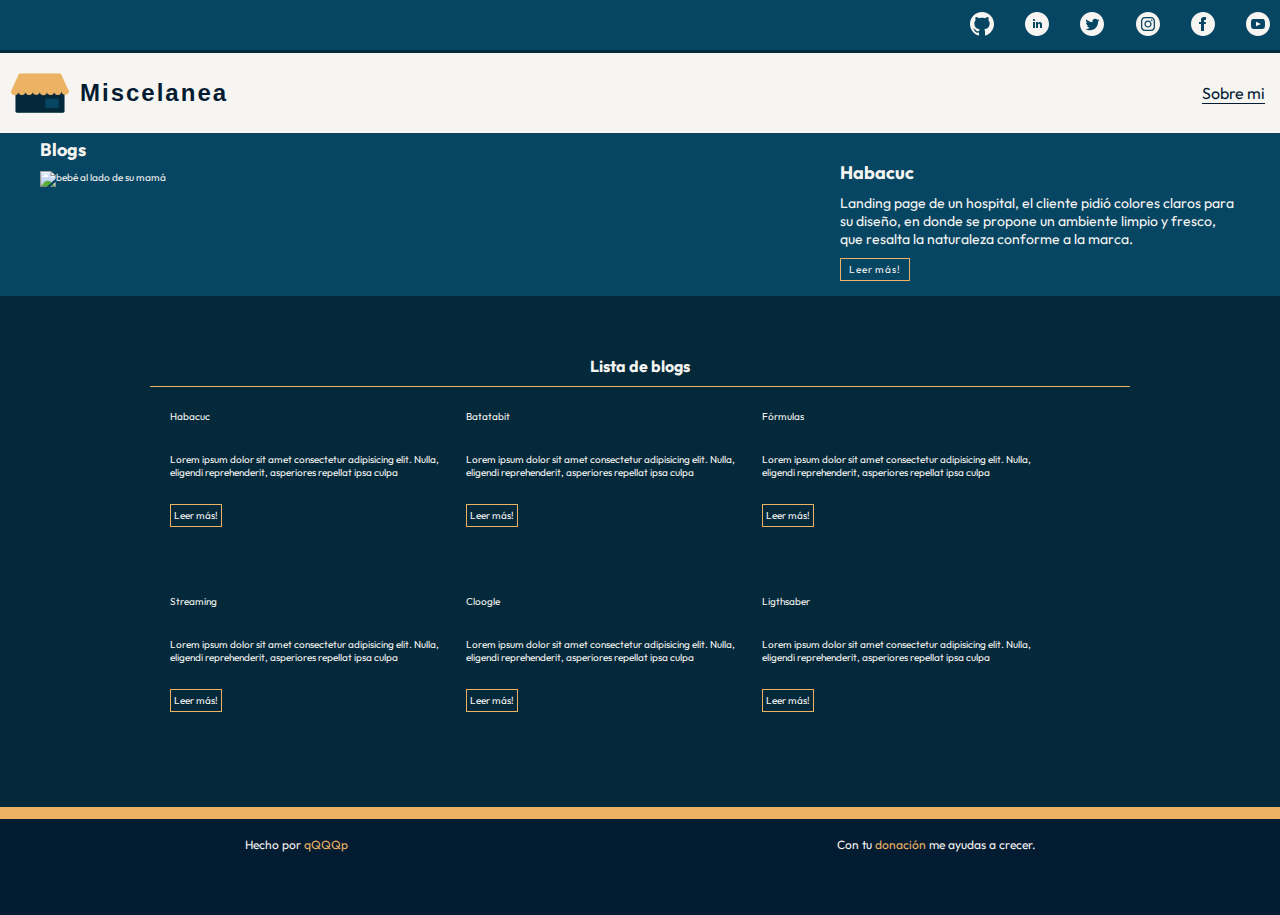
==== commit 3cf975d7: "media queries" ====
--- a/blog.html
+++ b/blog.html
@@ -6,6 +6,7 @@
     <meta name="viewport" content="width=device-width, initial-scale=1.0" />
     <title>Blog list</title>
     <link rel="stylesheet" href="./css/main.css" />
+    <link rel="stylesheet" href="./css/mediaqueries.css">
     <link
       rel="shortcut icon"
       href="./assets/img/casamini.png"
--- a/css/main.css
+++ b/css/main.css
@@ -193,26 +193,26 @@
   margin-top: 5px;
 }
 
-.newsImgContainer {
+.newsImgContainer, .heroImgContainer {
   grid-column: 1;
 }
 
-.newsImgContainer img {
-  width: 80%;
+.newsImgContainer img, .heroImgContainer img {
+  width: 85%;
   margin-top: 10px;
 }
 
-.newsInfoContainer {
+.newsInfoContainer, .heroInfoContainer {
   grid-column: 2;
   align-self: center;
 }
 
-.newsInfoContainer h2 {
+.newsInfoContainer h2, .heroInfoContainer h2 {
   font-size: 1.8rem;
 }
 
-.newsInfoContainer p {
-  font-size: 1.2rem;
+.newsInfoContainer p, .heroInfoContainer p {
+  font-size: 1.4rem;
   padding-top: 10px;
   margin-bottom: 15px;
 }
@@ -280,6 +280,7 @@
 
 .blogPostsContainer .blogProyect p {
   margin-bottom: 10px;
+  font-size: 1.2rem;
 }
 
 .blogPostsContainer .blogProyect .blogButton {
--- a/css/mediaqueries.css
+++ b/css/mediaqueries.css
@@ -0,0 +1,39 @@
+@media (max-width: 900px) {
+  .sectNews {
+    grid-template-columns: 1fr;
+    grid-template-rows: 3fr;
+  }
+  
+  .sectHero {
+      grid-template-columns: 1fr;
+      grid-template-rows: 2fr;
+  }
+
+  .newsImgContainer, .heroImgContainer {
+    grid-row: 2;
+  }
+
+  .newsInfoContainer, .heroInfoContainer {
+    grid-column: 1;
+    grid-row: 3;
+  }
+
+  .blogPostsContainer .blogPost {
+    max-width: 45%;
+  }
+
+  .blogPostsContainer .blogProyect {
+      max-width: 45%;
+  }
+
+}
+
+@media (max-width: 600px) {
+    .blogPostsContainer .blogPost {
+        max-width: 95%;
+    }
+
+    .blogPostsContainer .blogProyect {
+        max-width: 95%;
+    }
+}
